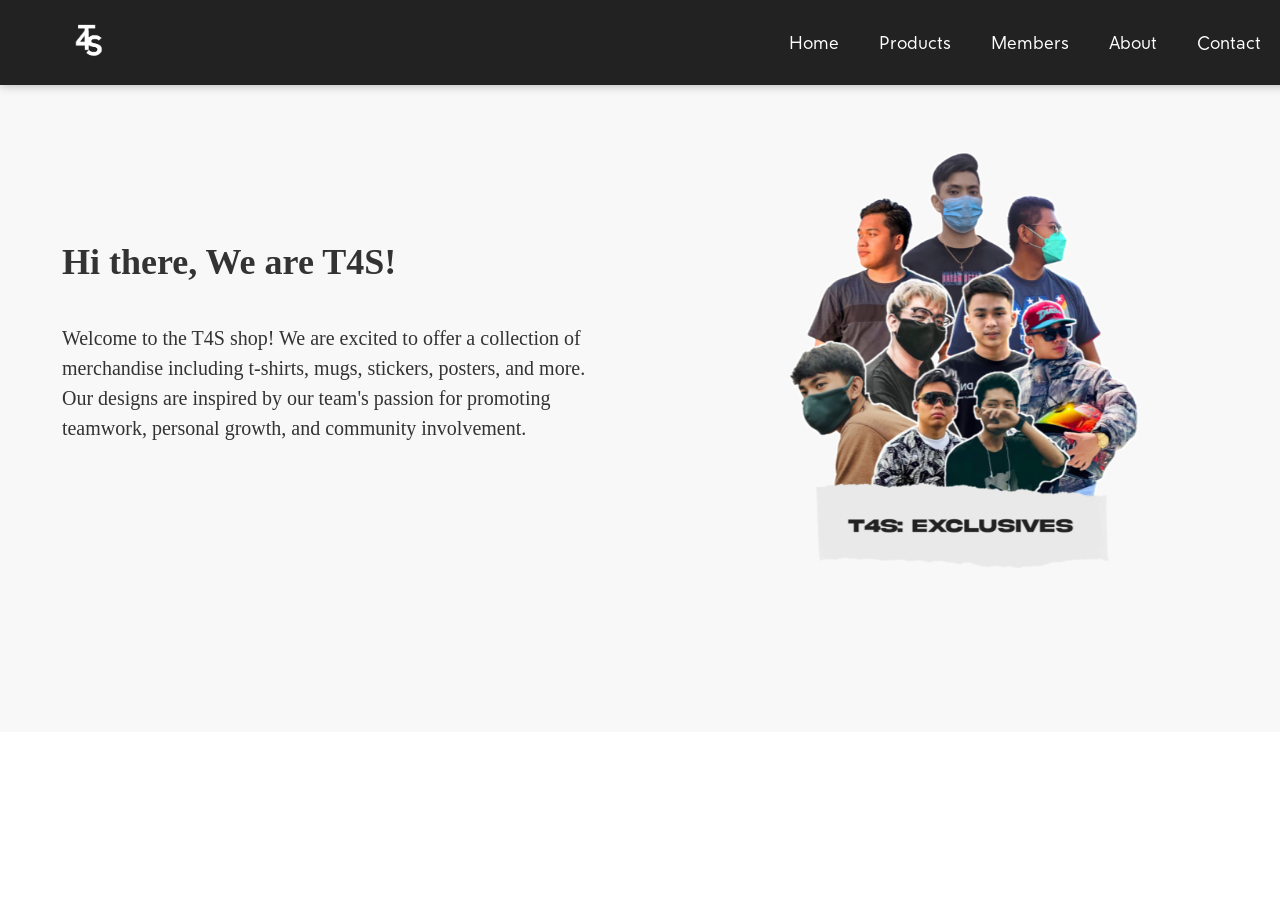
==== index.html @ 41dba741 "T4S Portfolio" ====
<!DOCTYPE html>
<html>
  <head>
    <meta charset="UTF-8" />
    <meta name="viewport" content="width=device-width, initial-scale=1.0" />
    <link
      rel="shortcut icon"
      type="image/x-icon"
      href="assets/1677894746750.ico"
    />
    <link
      rel="stylesheet"
      href="https://cdnjs.cloudflare.com/ajax/libs/animate.css/4.1.1/animate.min.css"
    />
    <title>T4S | Official Website</title>
    <link rel="stylesheet" href="home.css" />
  </head>

  <body>
    <nav>
      <div class="logo animate__animated animate__fadeInDown">
        <img src="assets/1677894746750.png" alt="" class="LogoMain" />
      </div>
      <div class="navbar animate__animated animate__fadeInRight">
        <a href="index.html">Home</a>
        <a href="product.html">Products</a>
        <a href="#">Members</a>
        <a href="#">About</a>
        <a href="#">Contact</a>
      </div>
    </nav>
    <div class="maincontainer">
      <div class="container1">
        <h1 class="animate__animated animate__fadeInLeft">
          Hi there, We are T4S!
        </h1>
        <p class="animate__animated animate__fadeInLeft">
          Welcome to the T4S shop! We are excited to offer a collection of
          merchandise including t-shirts, mugs, stickers, posters, and more. Our
          designs are inspired by our team's passion for promoting teamwork,
          personal growth, and community involvement.
        </p>
      </div>
      <div class="container2 animate__animated animate__fadeInUp">
        <img
          data-tilt
          data-tilt-scale="1.1"
          src="images/20230307_135332.png"
          alt="T4S Overall"
          class="t4s-team"
        />
      </div>
    </div>

    <script type="text/javascript" src="vanilla-tilt.js"></script>
  </body>
</html>
---- home.css ----
@font-face {
    font-family: Helvet;
    src: url(fonts/FreeSans.otf);

    font-family: Gilroy;
    src: url(fonts/Gilroy-ExtraBold.otf);

    font-family: Rationell;
    src: url(fonts/Fontspring-DEMO-rationell-regular.otf);

    font-family: Rhizome;
    src: url(fonts/Rhizome-RegularTrial.otf);
}
html {
  scroll-behavior: smooth;
}
*{
margin: 0;
     text-decoration: none; 
}

nav {
    display: flex;
    justify-content: center;
    align-items: center;
    background-color: #222222;
    color: white;
    font-size: 18px;
    /* padding: 10px; */
    position: fixed;
    padding-left: 55px;
    top: 0;
    left: 0;
    width: 100%;
    z-index: 1;
    box-shadow: 0 0 10px rgba(0, 0, 0, 0.3);
  }

  nav a {
    
    color: white;
    text-decoration: none;
    padding-top: 15px;
    padding-bottom: 15px;
    padding-left: 20px;
    padding-right: 20px;
    /* margin-right: 40px; */
    font-family: Rhizome;
    

  }

  nav a:hover {
    color: #0c0c0c;
    background-color:#dab71f;
    border-radius: 50px;
    -webkit-transition: width 0.8s ease;
    transition: background-color 0.8s ease;
  }

  .navbar {
    margin-right: 60px;
    padding-top: 10px;
    padding-bottom: 10px;
    display: flex;
    justify-content: space-between;
    align-items: center;
    flex: 1;
  }

  .logo {
    display: inline-block;
    justify-content: flex-start;
    z-index: 2;
    padding-right: 50%;
    padding-top: 0%;
    padding-bottom: 0%;
    flex: 3;
   
  }
  .LogoMain {
    object-fit: contain;
    width: 80px;
    height: 80px;
   
  }
  .LogoMain:hover {
    background-color:#dab71f;
    cursor: pointer;
   
  }

  /* Style for the main content */
  .maincontainer{
    display: flex;
    justify-content: space-between;
    width: 100%;
    background-color: #f8f8f8;
  }
  
  .container1, .container2 {
    width: 48%; /* adjust this value to change the width of the boxes */
    height: 100px; /* adjust this value to change the height of the boxes */
    background-color: transparent; /* adjust this value to change the background color of the boxes */
    max-width: 800px;
    margin: 80px auto 40px;
    padding-bottom: 40%;
    /* padding: 20px; */
    /* text-align: center; */
    
    /* box-shadow: 0 0 10px rgba(0, 0, 0, 0.1); */
    border-radius: 5px;
  }


  h1 {
    font-size: clamp(1.5625rem, 0.7031rem + 2.75vw, 2.25rem);
    margin-bottom: 20px;
    color: #333;
    margin-top: 23%;
  }

  p {
    
    font-size: clamp(1rem, 0.6875rem + 1vw, 1.25rem);
    line-height: 1.5;
    margin-bottom: 20px;
    color: #333;
  }

  h1, p {
    /* margin-top: 15%; */
    padding-left: 8%;
    padding-right: 20px;
    padding-top: 20px;
    font-family: Gilroy;
  }
  
  .t4s-team{
    justify-content: center;
    flex:1;
    width: 40vw;
    height: 50vw;
    object-fit: contain;
    cursor: pointer;
    margin-left: 8%;
    /* box-shadow: 0 0 10px rgba(0, 0, 0, 0.1); */
  }
  @media only screen and (max-width: 600px) {
    .container {
      max-width: 90%;
    }
    .maincontainer{
      flex-direction: column;
      text-align: center;
      overflow-x: hidden;
    }
 
    h1{
      margin-top: -180%;
     
    }
    .container1, .container2 {
      flex: 1;
    }
    .container1{
      order: 2;
      padding: 20px;
      margin-left: 25%;
    }
    .container2{
      flex-wrap: wrap;
      width: 200px;
      justify-content: center;
      margin: 20px 50px;
    }
    .t4s-team{
      margin-top: 8%;
      margin-left: 0;
      width: 400px;
      height: 650px;
     object-fit: cover;
     order: 1;
    }
    .nav-btn{
      margin: 2% 0%;
    }
    .navbar {
      display: none;
      flex-wrap: wrap;
    }
  
  }
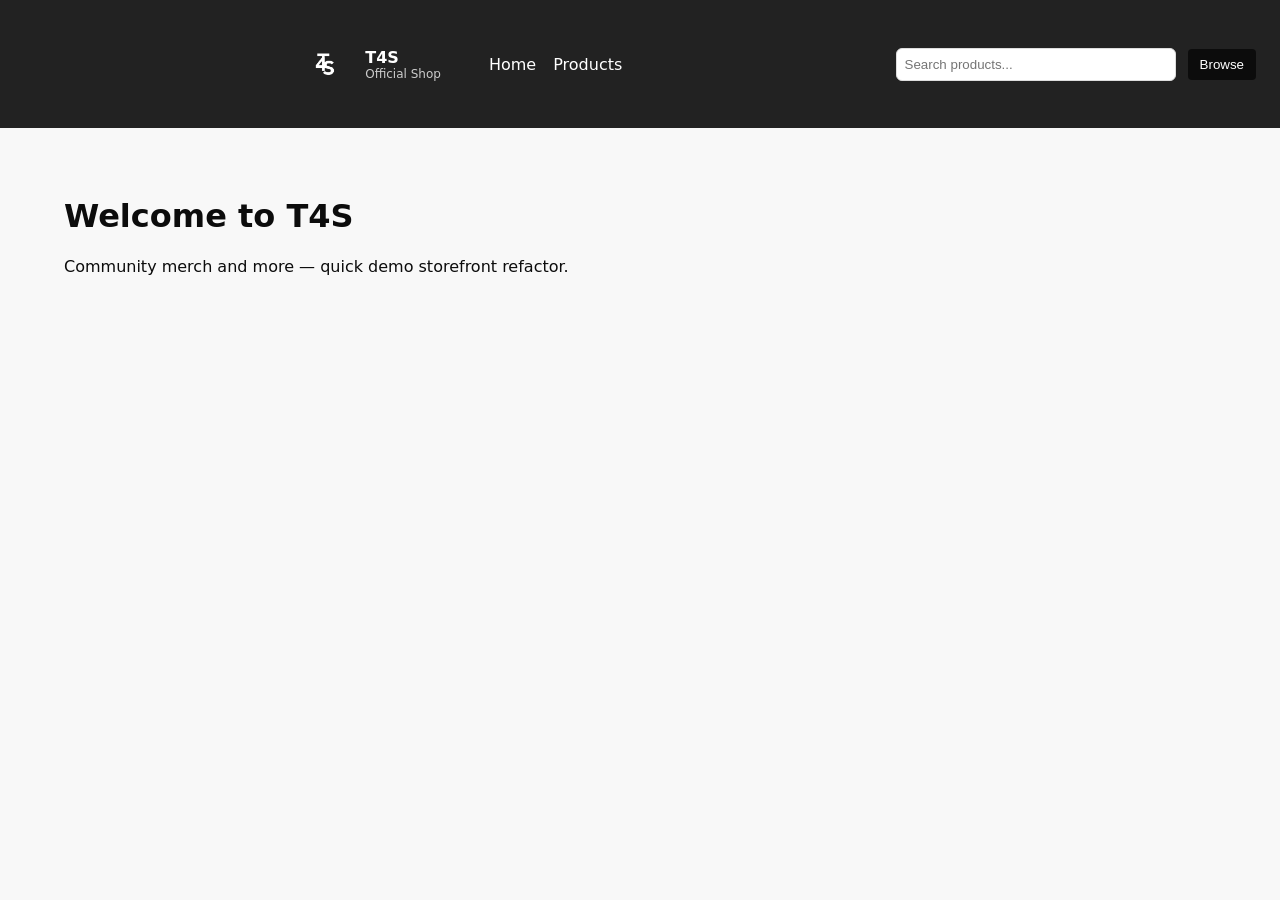
==== commit 7eac5c73: "refactor: add client-side ecommerce scaffold (products.json, js cart/products, CSS variables + site." ====
--- a/index.html
+++ b/index.html
@@ -1,57 +1,41 @@
-<!DOCTYPE html>
-<html>
-  <head>
-    <meta charset="UTF-8" />
-    <meta name="viewport" content="width=device-width, initial-scale=1.0" />
-    <link
-      rel="shortcut icon"
-      type="image/x-icon"
-      href="assets/1677894746750.ico"
-    />
-    <link
-      rel="stylesheet"
-      href="https://cdnjs.cloudflare.com/ajax/libs/animate.css/4.1.1/animate.min.css"
-    />
-    <title>T4S | Official Website</title>
-    <link rel="stylesheet" href="home.css" />
-  </head>
-
-  <body>
-    <nav>
-      <div class="logo animate__animated animate__fadeInDown">
-        <img src="assets/1677894746750.png" alt="" class="LogoMain" />
-      </div>
-      <div class="navbar animate__animated animate__fadeInRight">
-        <a href="index.html">Home</a>
-        <a href="product.html">Products</a>
-        <a href="#">Members</a>
-        <a href="#">About</a>
-        <a href="#">Contact</a>
-      </div>
-    </nav>
-    <div class="maincontainer">
-      <div class="container1">
-        <h1 class="animate__animated animate__fadeInLeft">
-          Hi there, We are T4S!
-        </h1>
-        <p class="animate__animated animate__fadeInLeft">
-          Welcome to the T4S shop! We are excited to offer a collection of
-          merchandise including t-shirts, mugs, stickers, posters, and more. Our
-          designs are inspired by our team's passion for promoting teamwork,
-          personal growth, and community involvement.
-        </p>
-      </div>
-      <div class="container2 animate__animated animate__fadeInUp">
-        <img
-          data-tilt
-          data-tilt-scale="1.1"
-          src="images/20230307_135332.png"
-          alt="T4S Overall"
-          class="t4s-team"
-        />
-      </div>
-    </div>
-
-    <script type="text/javascript" src="vanilla-tilt.js"></script>
-  </body>
-</html>
+<!DOCTYPE html>
+<html>
+  <head>
+    <meta charset="UTF-8" />
+    <meta name="viewport" content="width=device-width, initial-scale=1.0" />
+    <title>T4S | Official Website</title>
+    <link rel="stylesheet" href="css/variables.css" />
+    <link rel="stylesheet" href="css/site.css" />
+  </head>
+  <body>
+    <nav>
+      <div class="brand container">
+        <img src="assets/1677894746750.png" alt="T4S" style="width:56px;height:56px" />
+        <div>
+          <div style="font-weight:700">T4S</div>
+          <div style="font-size:12px;color:#ccc">Official Shop</div>
+        </div>
+        <div style="margin-left:24px">
+          <a href="index.html">Home</a>
+          <a href="product.html">Products</a>
+        </div>
+      </div>
+      <div class="header-actions">
+        <input id="search-input" class="search" placeholder="Search products..." />
+        <div>
+          <button class="btn" onclick="location.href='product.html'">Browse</button>
+        </div>
+      </div>
+    </nav>
+
+    <main class="container" style="margin-top:24px">
+      <h1>Welcome to T4S</h1>
+      <p>Community merch and more — quick demo storefront refactor.</p>
+    </main>
+
+    <div id="site-toast"></div>
+
+    <script src="js/cart.js"></script>
+    <script src="js/products.js"></script>
+  </body>
+</html>
--- a/css/variables.css
+++ b/css/variables.css
@@ -0,0 +1,10 @@
+:root{
+  --color-bg: #f8f8f8;
+  --color-1: #0c0c0c;
+  --color-accent: #dab71f;
+  --color-muted: #666;
+  --max-width: 1200px;
+  --radius: 6px;
+  --gap: 16px;
+  --font-sans: 'Gilroy', system-ui, -apple-system, 'Segoe UI', Roboto, 'Helvetica Neue', Arial;
+}
--- a/css/site.css
+++ b/css/site.css
@@ -0,0 +1,23 @@
+@import url('variables.css');
+*{box-sizing:border-box}
+body{font-family:var(--font-sans);background:var(--color-bg);color:var(--color-1);margin:0}
+.container{max-width:var(--max-width);margin:0 auto;padding:24px}
+nav{display:flex;align-items:center;justify-content:space-between;background:#222;padding:12px 24px;color:#fff}
+nav .brand{display:flex;align-items:center;gap:12px}
+nav a{color:#fff;text-decoration:none;margin-left:12px}
+.header-actions{display:flex;align-items:center;gap:12px}
+.btn{background:var(--color-1);color:#fff;border:none;padding:8px 12px;border-radius:4px;cursor:pointer}
+.btn.secondary{background:#fff;color:var(--color-1);border:1px solid var(--color-1)}
+.search{padding:8px;border:1px solid #ddd;border-radius:6px;width:280px}
+.products-grid{display:grid;grid-template-columns:repeat(auto-fit,minmax(220px,1fr));gap:var(--gap);margin-top:16px}
+.product-card{background:#fff;padding:12px;border-radius:var(--radius);box-shadow:0 4px 14px rgba(0,0,0,0.06);display:flex;flex-direction:column}
+.product-image{width:100%;height:220px;object-fit:cover;border-radius:4px}
+.product-title{font-size:1.05rem;margin:10px 0 6px}
+.product-desc{color:var(--color-muted);font-size:0.95rem;margin:0 0 8px}
+.product-meta{margin-top:auto;display:flex;align-items:center;justify-content:space-between}
+.cart-float{position:fixed;right:20px;bottom:20px;display:flex;flex-direction:column;gap:8px;z-index:999}
+.cart-button{background:var(--color-accent);color:#000;padding:10px 14px;border-radius:999px;box-shadow:0 6px 18px rgba(0,0,0,0.15);cursor:pointer}
+#cart-count{background:#222;color:#fff;border-radius:999px;padding:4px 8px;font-weight:700;margin-left:8px}
+#site-toast{position:fixed;left:50%;transform:translateX(-50%);bottom:90px;background:#222;color:#fff;padding:8px 12px;border-radius:6px;opacity:0;transition:opacity .2s}
+#site-toast.visible{opacity:1}
+@media (max-width:600px){.search{width:100%}}
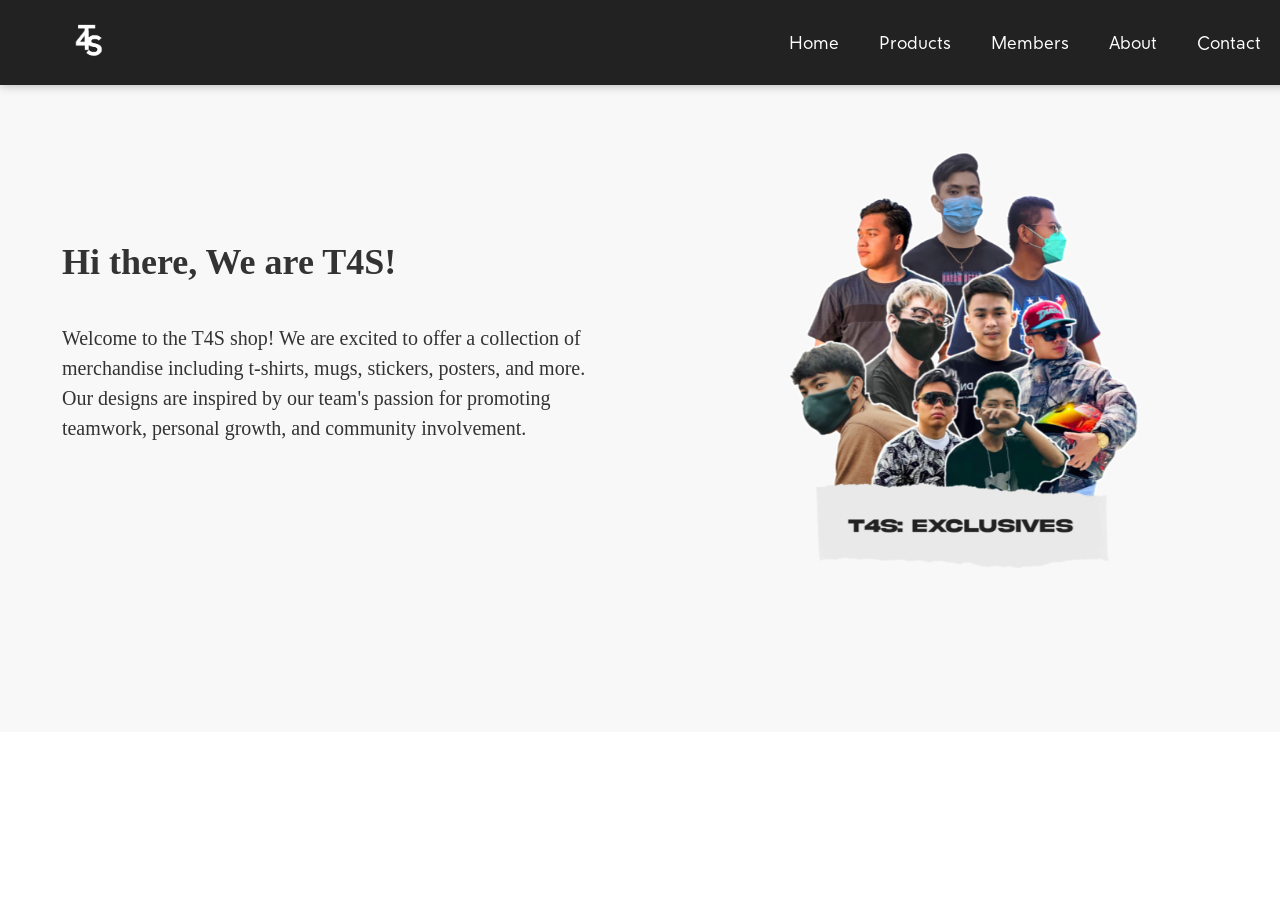
==== commit ce6b2acd: "Revert "refactor: add client-side ecommerce scaffold (products.json, js cart/…"" ====
--- a/index.html
+++ b/index.html
@@ -1,41 +1,57 @@
-<!DOCTYPE html>
-<html>
-  <head>
-    <meta charset="UTF-8" />
-    <meta name="viewport" content="width=device-width, initial-scale=1.0" />
-    <title>T4S | Official Website</title>
-    <link rel="stylesheet" href="css/variables.css" />
-    <link rel="stylesheet" href="css/site.css" />
-  </head>
-  <body>
-    <nav>
-      <div class="brand container">
-        <img src="assets/1677894746750.png" alt="T4S" style="width:56px;height:56px" />
-        <div>
-          <div style="font-weight:700">T4S</div>
-          <div style="font-size:12px;color:#ccc">Official Shop</div>
-        </div>
-        <div style="margin-left:24px">
-          <a href="index.html">Home</a>
-          <a href="product.html">Products</a>
-        </div>
-      </div>
-      <div class="header-actions">
-        <input id="search-input" class="search" placeholder="Search products..." />
-        <div>
-          <button class="btn" onclick="location.href='product.html'">Browse</button>
-        </div>
-      </div>
-    </nav>
-
-    <main class="container" style="margin-top:24px">
-      <h1>Welcome to T4S</h1>
-      <p>Community merch and more — quick demo storefront refactor.</p>
-    </main>
-
-    <div id="site-toast"></div>
-
-    <script src="js/cart.js"></script>
-    <script src="js/products.js"></script>
-  </body>
-</html>
+<!DOCTYPE html>
+<html>
+  <head>
+    <meta charset="UTF-8" />
+    <meta name="viewport" content="width=device-width, initial-scale=1.0" />
+    <link
+      rel="shortcut icon"
+      type="image/x-icon"
+      href="assets/1677894746750.ico"
+    />
+    <link
+      rel="stylesheet"
+      href="https://cdnjs.cloudflare.com/ajax/libs/animate.css/4.1.1/animate.min.css"
+    />
+    <title>T4S | Official Website</title>
+    <link rel="stylesheet" href="home.css" />
+  </head>
+
+  <body>
+    <nav>
+      <div class="logo animate__animated animate__fadeInDown">
+        <img src="assets/1677894746750.png" alt="" class="LogoMain" />
+      </div>
+      <div class="navbar animate__animated animate__fadeInRight">
+        <a href="index.html">Home</a>
+        <a href="product.html">Products</a>
+        <a href="#">Members</a>
+        <a href="#">About</a>
+        <a href="#">Contact</a>
+      </div>
+    </nav>
+    <div class="maincontainer">
+      <div class="container1">
+        <h1 class="animate__animated animate__fadeInLeft">
+          Hi there, We are T4S!
+        </h1>
+        <p class="animate__animated animate__fadeInLeft">
+          Welcome to the T4S shop! We are excited to offer a collection of
+          merchandise including t-shirts, mugs, stickers, posters, and more. Our
+          designs are inspired by our team's passion for promoting teamwork,
+          personal growth, and community involvement.
+        </p>
+      </div>
+      <div class="container2 animate__animated animate__fadeInUp">
+        <img
+          data-tilt
+          data-tilt-scale="1.1"
+          src="images/20230307_135332.png"
+          alt="T4S Overall"
+          class="t4s-team"
+        />
+      </div>
+    </div>
+
+    <script type="text/javascript" src="vanilla-tilt.js"></script>
+  </body>
+</html>
--- a/home.css
+++ b/home.css
@@ -0,0 +1,193 @@
+@font-face {
+    font-family: Helvet;
+    src: url(fonts/FreeSans.otf);
+
+    font-family: Gilroy;
+    src: url(fonts/Gilroy-ExtraBold.otf);
+
+    font-family: Rationell;
+    src: url(fonts/Fontspring-DEMO-rationell-regular.otf);
+
+    font-family: Rhizome;
+    src: url(fonts/Rhizome-RegularTrial.otf);
+}
+html {
+  scroll-behavior: smooth;
+}
+*{
+margin: 0;
+     text-decoration: none; 
+}
+
+nav {
+    display: flex;
+    justify-content: center;
+    align-items: center;
+    background-color: #222222;
+    color: white;
+    font-size: 18px;
+    /* padding: 10px; */
+    position: fixed;
+    padding-left: 55px;
+    top: 0;
+    left: 0;
+    width: 100%;
+    z-index: 1;
+    box-shadow: 0 0 10px rgba(0, 0, 0, 0.3);
+  }
+
+  nav a {
+    
+    color: white;
+    text-decoration: none;
+    padding-top: 15px;
+    padding-bottom: 15px;
+    padding-left: 20px;
+    padding-right: 20px;
+    /* margin-right: 40px; */
+    font-family: Rhizome;
+    
+
+  }
+
+  nav a:hover {
+    color: #0c0c0c;
+    background-color:#dab71f;
+    border-radius: 50px;
+    -webkit-transition: width 0.8s ease;
+    transition: background-color 0.8s ease;
+  }
+
+  .navbar {
+    margin-right: 60px;
+    padding-top: 10px;
+    padding-bottom: 10px;
+    display: flex;
+    justify-content: space-between;
+    align-items: center;
+    flex: 1;
+  }
+
+  .logo {
+    display: inline-block;
+    justify-content: flex-start;
+    z-index: 2;
+    padding-right: 50%;
+    padding-top: 0%;
+    padding-bottom: 0%;
+    flex: 3;
+   
+  }
+  .LogoMain {
+    object-fit: contain;
+    width: 80px;
+    height: 80px;
+   
+  }
+  .LogoMain:hover {
+    background-color:#dab71f;
+    cursor: pointer;
+   
+  }
+
+  /* Style for the main content */
+  .maincontainer{
+    display: flex;
+    justify-content: space-between;
+    width: 100%;
+    background-color: #f8f8f8;
+  }
+  
+  .container1, .container2 {
+    width: 48%; /* adjust this value to change the width of the boxes */
+    height: 100px; /* adjust this value to change the height of the boxes */
+    background-color: transparent; /* adjust this value to change the background color of the boxes */
+    max-width: 800px;
+    margin: 80px auto 40px;
+    padding-bottom: 40%;
+    /* padding: 20px; */
+    /* text-align: center; */
+    
+    /* box-shadow: 0 0 10px rgba(0, 0, 0, 0.1); */
+    border-radius: 5px;
+  }
+
+
+  h1 {
+    font-size: clamp(1.5625rem, 0.7031rem + 2.75vw, 2.25rem);
+    margin-bottom: 20px;
+    color: #333;
+    margin-top: 23%;
+  }
+
+  p {
+    
+    font-size: clamp(1rem, 0.6875rem + 1vw, 1.25rem);
+    line-height: 1.5;
+    margin-bottom: 20px;
+    color: #333;
+  }
+
+  h1, p {
+    /* margin-top: 15%; */
+    padding-left: 8%;
+    padding-right: 20px;
+    padding-top: 20px;
+    font-family: Gilroy;
+  }
+  
+  .t4s-team{
+    justify-content: center;
+    flex:1;
+    width: 40vw;
+    height: 50vw;
+    object-fit: contain;
+    cursor: pointer;
+    margin-left: 8%;
+    /* box-shadow: 0 0 10px rgba(0, 0, 0, 0.1); */
+  }
+  @media only screen and (max-width: 600px) {
+    .container {
+      max-width: 90%;
+    }
+    .maincontainer{
+      flex-direction: column;
+      text-align: center;
+      overflow-x: hidden;
+    }
+ 
+    h1{
+      margin-top: -180%;
+     
+    }
+    .container1, .container2 {
+      flex: 1;
+    }
+    .container1{
+      order: 2;
+      padding: 20px;
+      margin-left: 25%;
+    }
+    .container2{
+      flex-wrap: wrap;
+      width: 200px;
+      justify-content: center;
+      margin: 20px 50px;
+    }
+    .t4s-team{
+      margin-top: 8%;
+      margin-left: 0;
+      width: 400px;
+      height: 650px;
+     object-fit: cover;
+     order: 1;
+    }
+    .nav-btn{
+      margin: 2% 0%;
+    }
+    .navbar {
+      display: none;
+      flex-wrap: wrap;
+    }
+  
+  }
